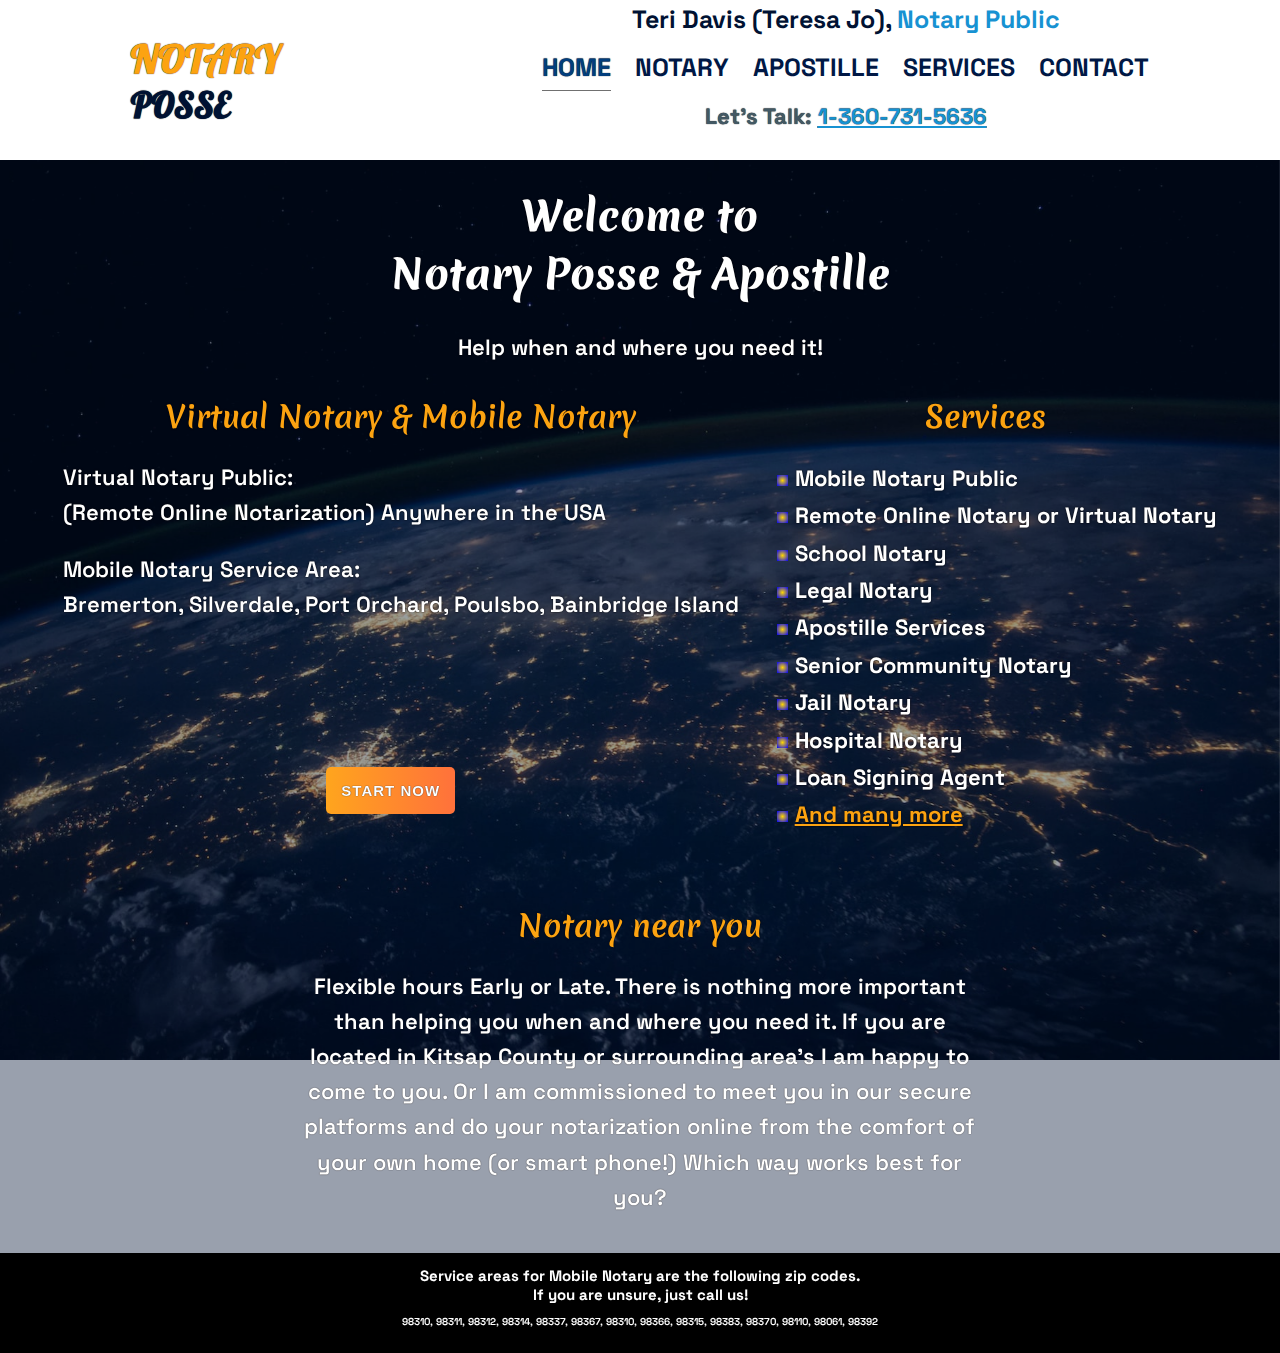
==== index.html @ 1cb51a3b "Commit for final review layout" ====
<!DOCTYPE html>
<html lang="en">

<head>
    <meta charset="UTF-8">
    <meta http-equiv="X-UA-Compatible" content="IE=edge">
    <meta name="viewport" content="width=device-width, initial-scale=1.0">
    <meta name="description" content="Provider of local, online, and mobile, notary services.">
    <meta name="description" content="Provider of online, US wide, every state and local city apostille services.">
    <link rel="preconnect" href="https://fonts.googleapis.com">
    <link rel="preconnect" href="https://fonts.gstatic.com" crossorigin>
    <link
        href="https://fonts.googleapis.com/css2?family=Lobster&family=Merienda:wght@700&family=Space+Grotesk:wght@400;700&display=swap"
        rel="stylesheet">
    <link rel="stylesheet" href="index.css">
    <title>Notary Posse - Home</title>
</head>

<body>
    <div class="background-blue">

        <nav class="sticky">
            <div class="nav-layout">
                <div>
                    <h2>Notary <span>Posse</span></h2>
                </div>

                <div class="flex flex-column flex-evenly">
                    <div>
                        <h3 class="center-text">Teri Davis (Teresa Jo), <span class="text-light-blue">Notary
                                Public</span></h3>
                    </div>
                    <ul class="nav-button-layout">
                        <li><a class="current-page" href="#">HOME</a></li>
                        <li><a href="notary.html">NOTARY</a></li>
                        <li><a href="apostille.html">APOSTILLE</a></li>
                        <li><a href="services.html">SERVICES</a></li>
                        <li><a href="contact.html">CONTACT</a></li>
                    </ul>
                    <div>
                        <p class="center-text">Let's Talk: <span>1-360-731-5636</span></p>
                    </div>
                </div>
            </div>
        </nav>

        <div class="background-image"></div>

        <header class="center-text text-white">
            <h1>Welcome to <span class="block">Notary Posse & Apostille</span></h1>
            <p>Help when and where you need it!</p>
        </header>
        <main>
            <div class="container-width body-padding">
                <div class="flex flex-evenly text-white ">
                    <div>
                        <h2 class="text-orange center-text border-underline"> Virtual Notary & Mobile Notary

                        </h2>
                        <p class="">Virtual Notary Public:<span class="block text-white">(Remote Online
                                Notarization)
                                Anywhere in the USA</span>
                        </p>
                        <p class="">Mobile Notary Service Area:<span class="block text-white">Bremerton,
                                Silverdale, Port
                                Orchard,
                                Poulsbo, Bainbridge
                                Island</span>
                        </p>
                        <div class="button-container button-home-top margin-0-a">
                            <button class="button button-start">Start Now</button>
                        </div>
                    </div>

                    <div>
                        <h2 class="text-orange  center-text border-underline">Services</h2>
                        <ul class="services-li flex-column">
                            <li>Mobile Notary Public</li>
                            <li>Remote Online Notary or Virtual Notary</li>
                            <li>School Notary</li>
                            <li>Legal Notary</li>
                            <li>Apostille Services</li>
                            <li>Senior Community Notary</li>
                            <li>Jail Notary</li>
                            <li>Hospital Notary</li>
                            <li>Loan Signing Agent</li>
                            <li><a class="text-orange" href="services.html"> And many more</a></li>
                        </ul>
                    </div>
                </div>

                <div class="center-text body-padding flex-width-60 margin-0-a margin-top-4">
                    <h2 class="border-underline text-orange">Notary near you</h2>
                    <p>Flexible hours Early or Late. There is nothing more important than helping
                        you when and where
                        you
                        need
                        it. If you are located in Kitsap County or surrounding area's I am happy to come to you. Or
                        I am
                        commissioned to meet you in our secure platforms and do your notarization online from the
                        comfort of
                        your own home (or smart phone!) Which way works best for you?</p>
                </div>
        </main>

    </div>






    </div>

    <footer class="text-white">
        <h5>Service areas for Mobile Notary are the following zip codes.<span class="block">If you are unsure, just call
                us!</span></h4>
            <p> 98310, 98311, 98312, 98314, 98337, 98367, 98310, 98366, 98315, 98383, 98370, 98110, 98061, 98392</p>
    </footer>

    <script src="script.js"></script>
</body>

</html>
---- index.css ----
:root {
    font-size: 62.5%;
}

* {
    box-sizing: border-box;
}

body {
    font-size: 1.6rem;
    font-family: 'Space Grotesk', Georgia, 'Times New Roman', Times, serif, Arial, sans-serif, Courier, monospace;
    margin: 0;
}


/* black #000000
light grey #e5e5e5
white #ffffff
dark blue #14214d
orange #fca311 */

/* very light blue #0466c8
light blue #0353a4
medium blue #023e7d
medium dark blue #002855
dark medium blue #001845
black blue #001233
blue grey #33415c
dark grey #5c677d
grey #7d8597
light grey #979dac
white #ffffff 
*/


/* Typography */

h1,
h2,
h2 {
    font-family: 'Merienda', 'Trebuchet MS', 'Lucida Sans Unicode', 'Lucida Grande', 'Lucida Sans', Arial, sans-serif;

}

h1 {
    font-size: 4rem;
    font-weight: 800;
}

h2,
h3 {
    margin: 0;
    font-size: 3rem;
}

nav h2 {
    font-family: 'Lobster', cursive, 'Trebuchet MS', 'Lucida Sans Unicode', 'Lucida Grande', 'Lucida Sans', Arial, sans-serif;
    margin: 0;
    font-size: 4rem;
}

h2 span {
    font-size: 3.5rem;
}


.lobster {
    font-family: 'Lobster', cursive, 'Trebuchet MS', 'Lucida Sans Unicode', 'Lucida Grande', 'Lucida Sans', Arial, sans-serif;
}

h3 {
    font-size: 2.5rem;
    font-weight: 800;
}

h4 {
    font-family: 'Lobster', cursive, 'Trebuchet MS', 'Lucida Sans Unicode', 'Lucida Grande', 'Lucida Sans', Arial, sans-serif;
    font-size: 2.5rem;
}

h5 {
    font-size: 1.5rem;
    margin: 0;
}

footer p {
    font-size: 1rem;
}

aside {
    font-family: system-ui, -apple-system, BlinkMacSystemFont, 'Segoe UI', Roboto, Oxygen, Ubuntu, Cantarell, 'Open Sans', 'Helvetica Neue', sans-serif;
    font-size: 2rem;
}

aside li {
    font-size: 2rem;
    list-style: none;
    font-weight: 700;
}

p {
    font-weight: 600;
    font-size: 2.2rem;
    line-height: 1.6;
}

nav p {
    margin-top: 0;
    color: #435965;
    text-shadow: none;
    font-weight: 800;
    text-shadow: 0 0 1px black;
}

nav p span {
    color: #1792d2;
    font-weight: 800;
    text-shadow: 0 0 1px black;
    text-decoration: underline;
}

.underline {
    text-decoration: underline;
    font-weight: 800;
}

.services-li {
    display: flex;
    font-size: 2.2rem;
    list-style: square repeating-radial-gradient(gold, blue);
    line-height: 1.7;
    font-weight: 700;
}

.center-text {
    text-align: center;
}

.width-box {
    max-width: 30rem;
    justify-content: center;
}

.flex-column {
    flex-direction: column;
}

.flex-center {
    justify-content: center;
}

.flex-evenly {
    justify-content: space-evenly;
}

.flex-around {
    justify-content: space-around;
}

.flex-between {
    align-items: flex-end;
    height: 100%;
}

.align-items-center {
    align-items: center;
}

.landing-image {
    width: 100%;
    border-radius: 20px;
}

.block {
    display: block;
}

.margin-0-a {
    margin: 0 auto;
}

.button-container {
    margin-top: 3em;
    width: 15rem;
    height: 5rem;
}


/* *** Layout *** */


/* --- Nav Layout --- // */

nav h2 {
    color: #fca311;
    text-transform: uppercase;
    text-shadow: 0 0 1px black;

}

nav h2 span {
    display: block;
    color: #001233;
}

nav h3,
nav a {
    text-shadow: none;
}


.container-width {
    max-width: 120rem;
    margin: 0 auto;
}

.nav-layout {
    display: flex;
    justify-content: space-around;
    height: 10em;
    width: 100%;
    align-items: center;
    background-color: white;
}

.sticky {
    position: sticky;
    top: 0;
    z-index: 2;
}

.nav-button-layout {
    display: flex;
    align-items: center;
    list-style: none;
    gap: 1.5em;
}

nav ul {
    list-style: none;
    padding: 0;
    display: flex;
    justify-content: center;
}


nav a {
    text-decoration: none;
    color: #001845;
    font-size: 2.5rem;
    font-weight: 700;
    padding: .25em 0;
}

nav a:hover,
nav a:focus {
    color: #1792d2;
}

.current-page {
    border-bottom: 1px solid #707070;
    color: #023e7d;
    text-shadow: 0 0 1px black;

}

.current-page:hover {
    color: #707070;
}


/* --- body layout --- */
.flex {
    display: flex;
}


.flex-width-60 {
    width: 60%;
}

.flex-width-40 {
    width: 40%;
}

.flex-width-20 {
    width: 20%;
}



h3 {
    color: #001233;
}

h3 span {
    color: #1792d2;
}

.sticky-widget {
    position: sticky;

}

.background-grey {
    background-color: #e5e5e5;
}

.body-padding {
    padding: .5em;
}

.border-circle {
    border-radius: 50%;
    width: 70%;
    color: #fca311;
    justify-content: center;
    padding: 5em;
}

.border-circle p {
    color: #ffffff;

}

.text-white {
    color: white;
    text-shadow: 0 0 2px black;
}


.background-blue {
    background-color: #00123366;
    color: #ffffff;
    text-shadow: 0 0 1px black;
}

.text-orange {
    color: #fca311;
    text-shadow: 0 0 2px black;
}

.border-left-orange {
    border-left: 2px solid #fca311;
}

.margin {
    margin: 0;
}

.margin-bottom-0 {
    margin-bottom: 0;
}

.body-li {
    list-style: none;
    font-size: 2rem;
    line-height: 1.5;
    font-weight: 800;
}

.border-orange {
    border: 5px solid #fca311;
}

.text-light-blue {
    color: #1792d2;
}

.margin-top-1 {
    margin-top: 1rem;
}

.margin-top-4 {
    margin-top: 4rem;
}

.margin-top-7 {
    margin-top: 7rem;
}

.button-home-top {
    margin-top: 9em;
}

.gap-2em {
    gap: 2em;
}

.nav-flex {
    display: flex;
}

.flex-width-33 {
    width: 33%;
}

.background-image {
    background-image: url("images/nasa-Q1p7bh3SHj8-unsplash.jpg");
    position: fixed;
    background-size: cover;
    background-position: center;
    z-index: -1;
    width: 100%;
    height: 100%;
}

.color-white {
    color: #e5e5e5;
}

.top-10 {
    margin-top: 60rem;
}

.image-width {
    max-width: 50%;
}

.notary-image {
    width: 100%;
    border-radius: 50%;
}

.container-contact-width {
    width: 30rem;
}

.email-collector {
    width: 80%;
    max-width: 300px;
}

.border-contact {
    border: 4px double #001233;
    background-color: #5b6378c9;
    padding: 1em;
    text-align: left;
    margin-top: 2em;
    color: #e2e8f4;
    font-size: 2rem;
}

textarea {
    width: 100%;
    max-width: 100%;
    min-width: 100%;
    min-height: 10rem;
}

.order-2 {
    order: 2;
}

.content-align {
    align-items: center;
}

footer {
    background-color: black;
    height: 10rem;
    width: 100vw;
    display: grid;
    place-items: center;
    place-content: center;
    text-align: center;
}

/* ***Modal*** */
#overlay {
    display: none;
    width: 100%;
    height: 100%;
    position: fixed;
    top: 0;
    left: 0;
    bottom: 0;
    right: 0;
    background-color: rgba(0, 0, 0, 0.9);
}

#modal {
    display: grid;
    place-items: center;
    place-content: center;
    background-color: rgba(0, 0, 0, 0);
    max-width: 800px;
    color: white;
    margin: 0 auto;
    padding: 20px;
    height: 400px;
    position: relative;
    top: 20%;
}

#modal h3 {
    text-align: center;
    margin-bottom: 0;
}

#modal p {
    margin: 0;
}


#close-modal {
    background: none;
    color: #fca311;
    font-size: 1.5rem;
    cursor: pointer;
    border: none;
}

#close-modal:hover {
    text-decoration: underline white;
}

.hover-modal {
    background: none;
    border: none;
    color: #ffffff;
    text-decoration: underline #1792d2;
    font-size: 2.5rem;
}

.hover-modal:hover {
    cursor: pointer;
    text-decoration: underline gold;
}

/* ***Modal*** */

input {
    width: 100%;
    border-radius: 5px;
}

label {
    text-align: left;
}

input {
    font-family: inherit;
    text-align: center;
    margin-bottom: .75em;
    padding: .25em;
    border: 1px solid #404040;
    transform: scale(1);
    transition: transform 250ms;
}

input:focus {
    transform: scale(1.1);
}

.modal-background {
    border-radius: 2em;
    max-width: 400px;
    padding: 1em;
}

.stamp-image {
    width: 100%;
    border-radius: 2rem;
}

.font-size-plus {
    font-size: 2.4rem;
}

.button {
    display: inline-block;
    padding: 1em 1em;
    font-size: 1.5rem;
    text-transform: uppercase;
    font-weight: 900;
    letter-spacing: 1px;
    border: 0;
    cursor: pointer;
}

.button-start {
    background-image: linear-gradient(to left, #FF713B, #FFA51D);
    color: white;
    text-shadow: 0 0 1px black;
    border-radius: 5px;
    transform: scale(1);
    transition: transform 250ms;
}

.button-start:hover,
.button-start:focus {
    transform: scale(1.1);
    color: #1792d2;
}


/*  @media */



@media (max-width:750px) {

    h1 {
        font-size: 3.5rem;
    }

    header p {
        font-size: 2rem;
    }

    h2 {
        font-size: 2.5rem;
    }

    h3 {
        font-size: 3rem;
        margin-top: 0;
    }

    p {
        font-size: 2rem;
    }

    .grid {
        display: flex;
        flex-direction: column;
        place-items: center;
        place-content: center;
    }

    .header-container-flex-column {
        flex-direction: column;
    }

    header h2 {
        border-bottom: 2px solid #979dac;
    }

    .button-home-top {
        margin: 1em auto;
    }

    #modal h3 {
        font-size: 2rem;
    }

    #modal p {
        font-size: 1.5rem;
    }

    .flex-width-60 {
        width: 100%;
    }

    .border-circle {
        border-radius: 0;
        width: 100%;
    }

    .nav-layout {
        flex-direction: column;
        justify-content: center;
    }

    .flex {
        flex: none;
        display: grid;
        place-items: center;
    }

    .body-padding {
        width: 100%;
    }

    nav h2,
    nav h2 span {
        margin: 0;
        font-size: 3rem;
    }

    nav h2 span {
        display: inline;
    }

    h3 span {
        display: block;

    }

    nav h3 {
        margin-top: 0;
        font-size: 1.8rem;
    }

    nav p,
    nav p span {
        margin-top: .44em;
        font-size: 1.5rem;
    }

    li {
        font-size: 2rem;
    }


    .nav-button-layout {
        justify-content: unset;
        margin: 0;
        gap: 8px;
    }

    nav a {
        font-size: 1.5rem;
    }

    .services-li {
        flex-direction: column;
    }

    .services-li ul {
        margin: 0;
    }



    .border-left-orange {
        border: none;
    }

    .border-underline {
        border-bottom: 2px solid #979dac;
    }

    .top-10 {
        margin-top: 10rem;
    }

    .flex-width-40 {
        width: 100%;
    }

    .flex-width-33 {
        width: 100%;
    }

}

@media (max-height:415px) and (orientation:landscape) {

    nav h2,
    nav h3 {
        display: none;
    }

    nav p,
    nav p span {
        margin-top: .2em;
        font-size: 1.5rem;
    }

    .nav-layout {
        height: 6rem;
        justify-content: center;
    }

    nav a {
        font-size: 1.5rem;

    }

    #modal {
        height: 300px;
        top: 1em;
    }
}
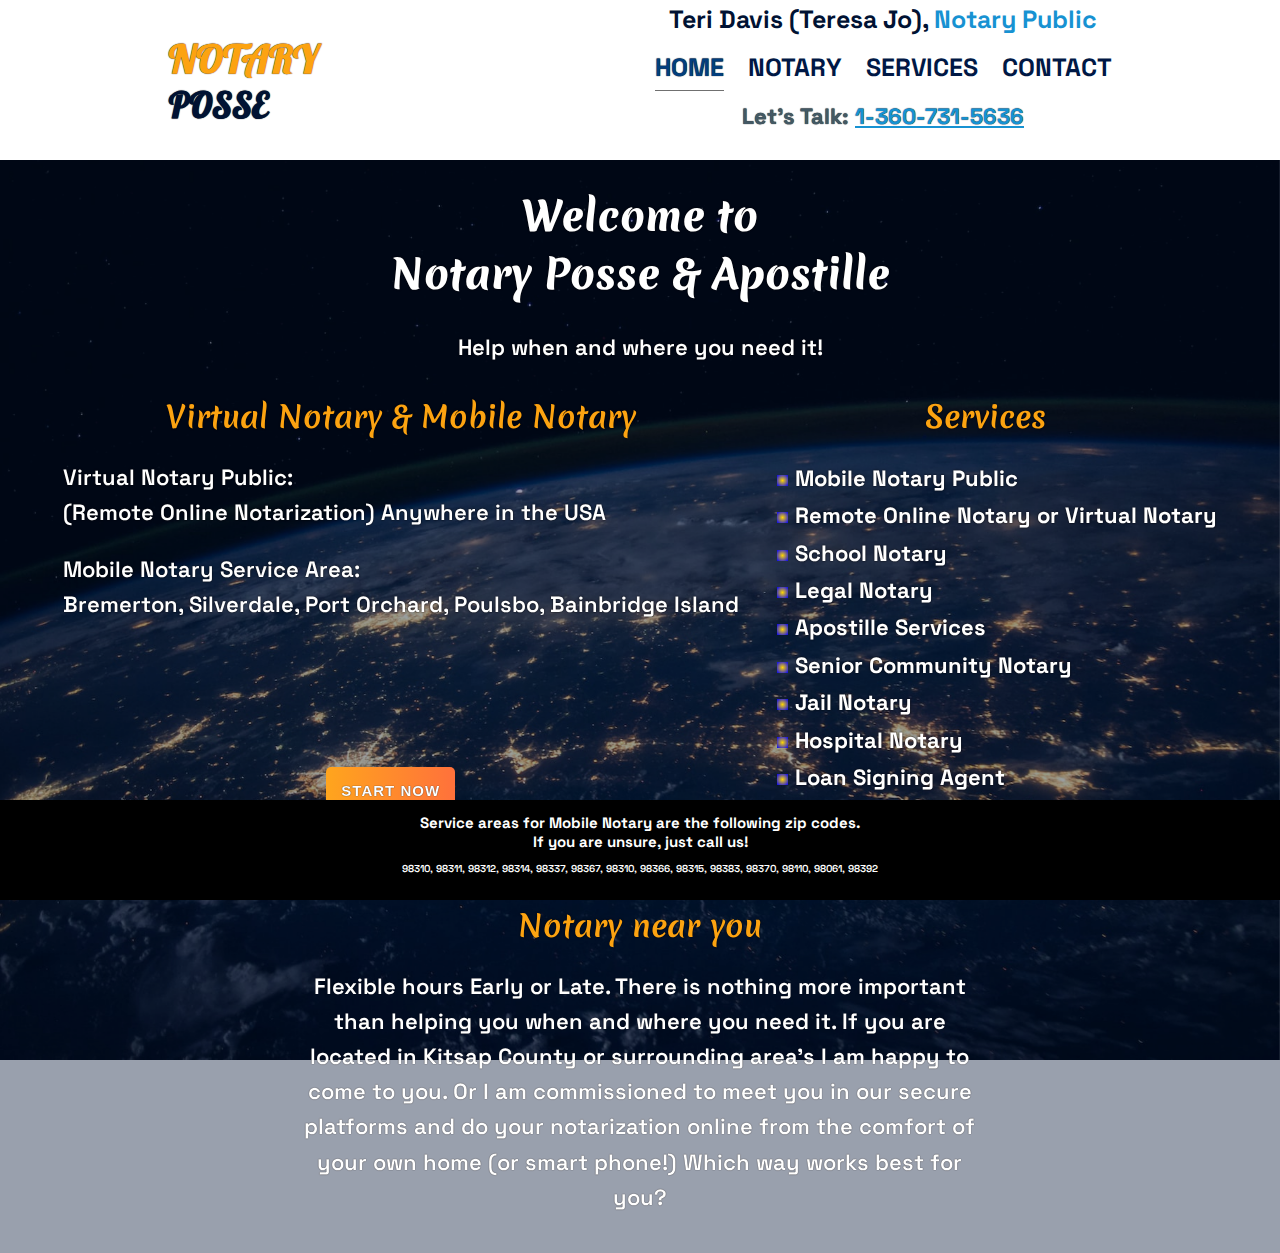
==== commit 2a3fe1f7: "Removal of Apostille section" ====
--- a/index.html
+++ b/index.html
@@ -33,7 +33,7 @@
                     <ul class="nav-button-layout">
                         <li><a class="current-page" href="#">HOME</a></li>
                         <li><a href="notary.html">NOTARY</a></li>
-                        <li><a href="apostille.html">APOSTILLE</a></li>
+                        <!-- <li><a href="apostille.html">APOSTILLE</a></li> -->
                         <li><a href="services.html">SERVICES</a></li>
                         <li><a href="contact.html">CONTACT</a></li>
                     </ul>
@@ -118,7 +118,8 @@
             <p> 98310, 98311, 98312, 98314, 98337, 98367, 98310, 98366, 98315, 98383, 98370, 98110, 98061, 98392</p>
     </footer>
 
-    <script src="script.js"></script>
+    <script src="https://smtpjs.com/v3/smtp.js"></script>
+    <script src="index.js"></script>
 </body>
 
 </html>--- a/index.css
+++ b/index.css
@@ -464,6 +464,8 @@
     place-items: center;
     place-content: center;
     text-align: center;
+    position: fixed;
+    bottom: 0;
 }
 
 /* ***Modal*** */
@@ -619,7 +621,7 @@
     }
 
     p {
-        font-size: 2rem;
+        font-size: 1.5rem;
     }
 
     .grid {
@@ -770,7 +772,7 @@
     }
 
     #modal {
-        height: 300px;
+        height: 400px;
         top: 1em;
     }
 }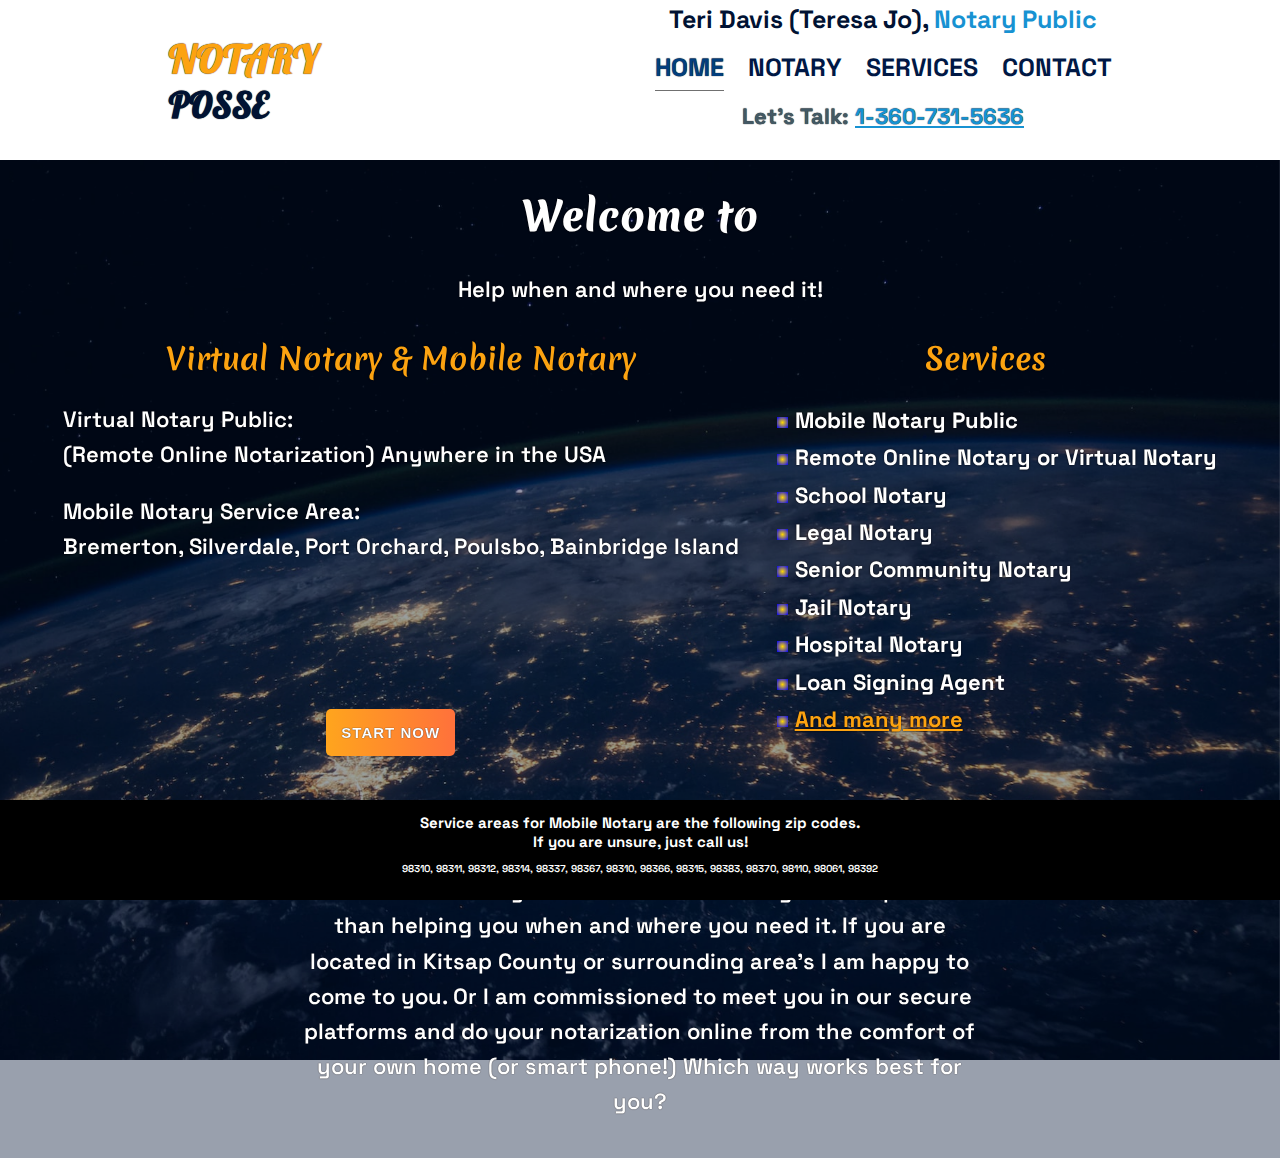
==== commit 74688ff0: "Removal of all Apostille references" ====
--- a/index.html
+++ b/index.html
@@ -6,6 +6,11 @@
     <meta http-equiv="X-UA-Compatible" content="IE=edge">
     <meta name="viewport" content="width=device-width, initial-scale=1.0">
     <meta name="description" content="Provider of local, online, and mobile, notary services.">
+    <meta name="description" content="Bremerton notary online mobile.">
+    <meta name="description" content="Prison notary Bremerton.">
+    <meta name="description" content="Prison notary Silverdale.">
+    <meta name="description" content="Silverdalenotary online mobile.">
+    <meta name="description" content="Paulsbo notary online mobile.">
     <meta name="description" content="Provider of online, US wide, every state and local city apostille services.">
     <link rel="preconnect" href="https://fonts.googleapis.com">
     <link rel="preconnect" href="https://fonts.gstatic.com" crossorigin>
@@ -47,7 +52,9 @@
         <div class="background-image"></div>
 
         <header class="center-text text-white">
-            <h1>Welcome to <span class="block">Notary Posse & Apostille</span></h1>
+            <h1>Welcome to 
+                <!-- <span class="block">Notary Posse & Apostille</span> -->
+            </h1>
             <p>Help when and where you need it!</p>
         </header>
         <main>
@@ -79,7 +86,7 @@
                             <li>Remote Online Notary or Virtual Notary</li>
                             <li>School Notary</li>
                             <li>Legal Notary</li>
-                            <li>Apostille Services</li>
+                            <!-- <li>Apostille Services</li> -->
                             <li>Senior Community Notary</li>
                             <li>Jail Notary</li>
                             <li>Hospital Notary</li>
